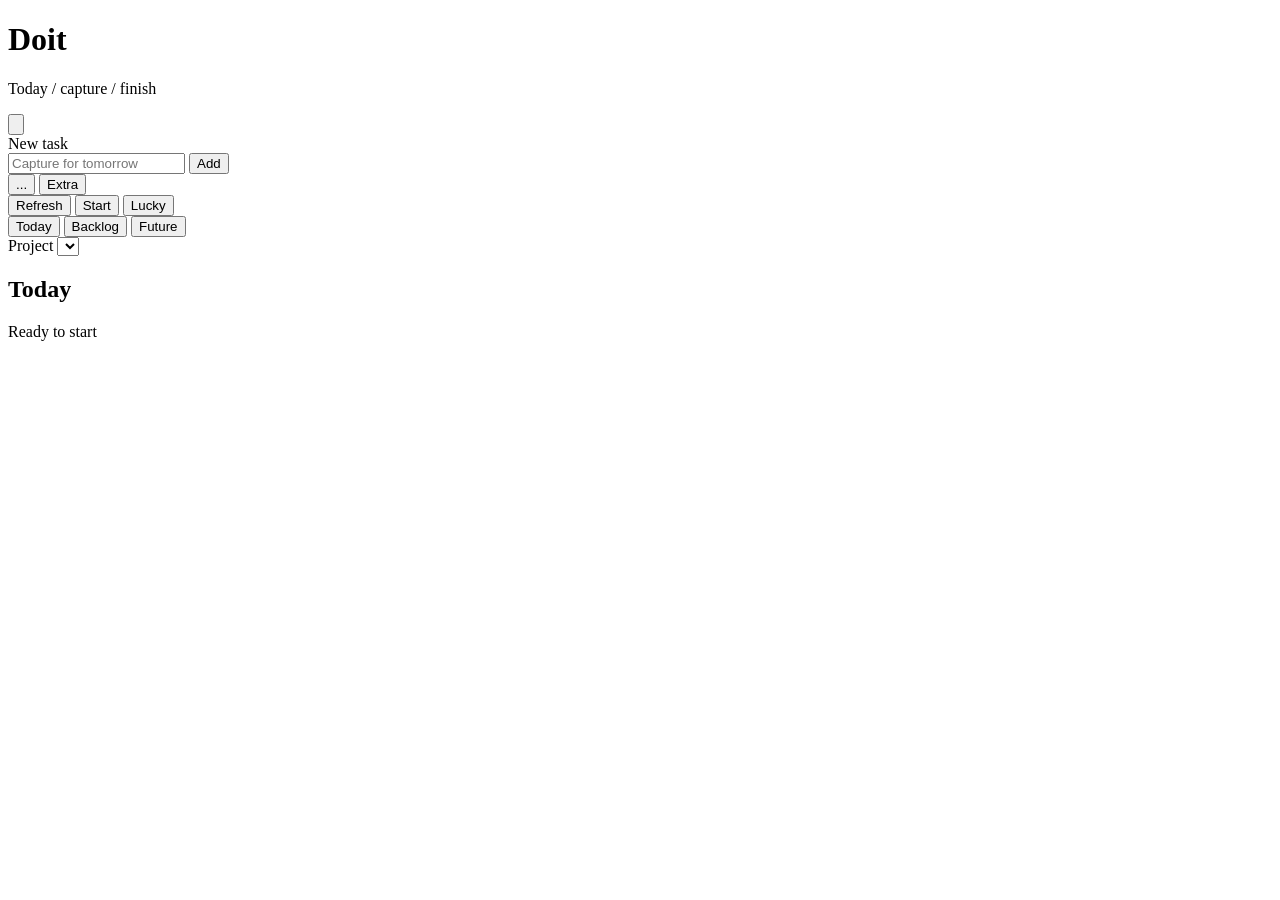
==== public/index.html @ cbba3a6c "fix: show extra tasks inline - Remove the side list and mark inline extra tasks with a trailing aste" ====
<!doctype html>
<html lang="en">
  <head>
    <meta charset="utf-8">
    <meta name="viewport" content="width=device-width, initial-scale=1">
    <title>Doit</title>
    <link rel="icon" href="/favicon.ico?v=20260628-stationery" sizes="any">
    <link rel="icon" type="image/png" href="/favicon.png?v=20260628-stationery">
    <link rel="apple-touch-icon" href="/icon-192.png?v=20260628-stationery">
    <script>
      try {
        const colorscheme = localStorage.getItem("doit.colorscheme.v1");
        if (["everforest", "gruvbox", "rose-pine"].includes(colorscheme)) {
          document.documentElement.classList.add(`colorscheme-${colorscheme}`);
        }
      } catch {}
    </script>
    <link rel="stylesheet" href="/style.css?v=20260630-extra-star-after">
  </head>
  <body>
    <main class="shell">
      <header class="hero">
        <div class="brand">
          <h1>Doit</h1>
          <p class="eyebrow">Today / capture / finish</p>
        </div>
        <div class="settings">
          <button id="settings-toggle" class="icon-button" type="button" aria-label="Open settings" aria-controls="settings-menu" aria-expanded="false">
            <svg viewBox="0 0 24 24" aria-hidden="true">
              <path d="M12 8.5a3.5 3.5 0 1 0 0 7 3.5 3.5 0 0 0 0-7Z"></path>
              <path d="M19.4 15a8.4 8.4 0 0 0 .1-1 8.4 8.4 0 0 0-.1-1l2-1.5-2-3.4-2.4 1a8.2 8.2 0 0 0-1.7-1L15 5.5h-4l-.3 2.6a8.2 8.2 0 0 0-1.7 1l-2.4-1-2 3.4 2 1.5a8.4 8.4 0 0 0-.1 1 8.4 8.4 0 0 0 .1 1l-2 1.5 2 3.4 2.4-1a8.2 8.2 0 0 0 1.7 1l.3 2.6h4l.3-2.6a8.2 8.2 0 0 0 1.7-1l2.4 1 2-3.4-2-1.5Z"></path>
            </svg>
          </button>
          <div id="settings-menu" class="settings-menu" hidden>
            <button id="declare-backlog" class="settings-action" type="button">Declare backlog</button>
            <button id="reset-cache" class="settings-action" type="button">Reset cache</button>
            <p>Colourscheme</p>
            <label><input type="radio" name="colorscheme" value="default"> Default</label>
            <label><input type="radio" name="colorscheme" value="everforest"> Everforest</label>
            <label><input type="radio" name="colorscheme" value="gruvbox"> Gruvbox</label>
            <label><input type="radio" name="colorscheme" value="rose-pine"> Rose Pine</label>
          </div>
        </div>
      </header>

      <form id="task-form" class="add-form">
        <label for="description">New task</label>
        <div class="add-row">
          <input id="description" name="description" maxlength="500" autocomplete="off" placeholder="Capture for tomorrow">
          <button id="submit" type="submit">Add</button>
        </div>
        <div class="command-strip">
          <button id="extra-fields-toggle" class="command-button" type="button" aria-controls="extra-fields" aria-expanded="false">...</button>
          <button id="extra-toggle" class="command-button" type="button" aria-pressed="false">Extra</button>
        </div>
        <div id="extra-fields" class="extra-fields" hidden>
          <label class="extra-field" for="uri-field">
            URI
            <input id="uri-field" class="extra-input" name="uri" inputmode="url" autocomplete="off" placeholder="https://example.com">
          </label>
          <label class="extra-field" for="project-field">
            Project
            <input id="project-field" class="extra-input" name="project" autocomplete="off" placeholder="Inbox">
          </label>
          <fieldset class="extra-field wait-field">
            <legend>Wait</legend>
            <input id="wait-field" class="extra-input" name="wait" type="date">
          </fieldset>
        </div>
      </form>

      <section class="toolbar">
        <button id="refresh" type="button">Refresh</button>
        <button id="session" type="button">Start</button>
        <button id="lucky" type="button">Lucky</button>
        <p id="status" hidden></p>
      </section>

      <nav class="mode-switch" aria-label="Task lists">
        <button id="mode-today" class="active" type="button" aria-pressed="true">Today</button>
        <button id="mode-backlog" type="button" aria-pressed="false">Backlog</button>
        <button id="mode-future" type="button" aria-pressed="false">Future</button>
      </nav>

      <label class="project-filter" for="project-filter">
        <span>Project</span>
        <select id="project-filter" name="project-filter"></select>
      </label>

      <div id="today-panel" class="workdeck">
        <div class="today-column">
          <section class="list-header">
            <h2>Today</h2>
            <p id="list-caption">Ready to start</p>
          </section>
          <ul id="tasks" class="tasks"></ul>
        </div>
      </div>

      <section id="backlog-panel" class="backlog-panel" hidden>
        <section class="list-header">
          <h2>Backlog</h2>
          <p id="backlog-status">0 backlog</p>
        </section>
        <ul id="backlog-tasks" class="tasks backlog-tasks"></ul>
      </section>

      <section id="future-panel" class="future-panel" hidden>
        <section class="list-header tomorrow-header">
          <h2>Future tasks</h2>
          <p id="tomorrow-status">0 future</p>
        </section>
        <ul id="tomorrow-tasks" class="tasks tomorrow-tasks"></ul>
        <section class="waiting-section" aria-labelledby="waiting-heading">
          <section class="list-header waiting-header">
            <h2 id="waiting-heading">Waiting</h2>
            <p id="waiting-status">0 waiting</p>
          </section>
          <ul id="waiting-tasks" class="tasks waiting-tasks"></ul>
        </section>
      </section>
    </main>

    <script src="/app.js?v=20260630-today-extras"></script>
  </body>
</html>
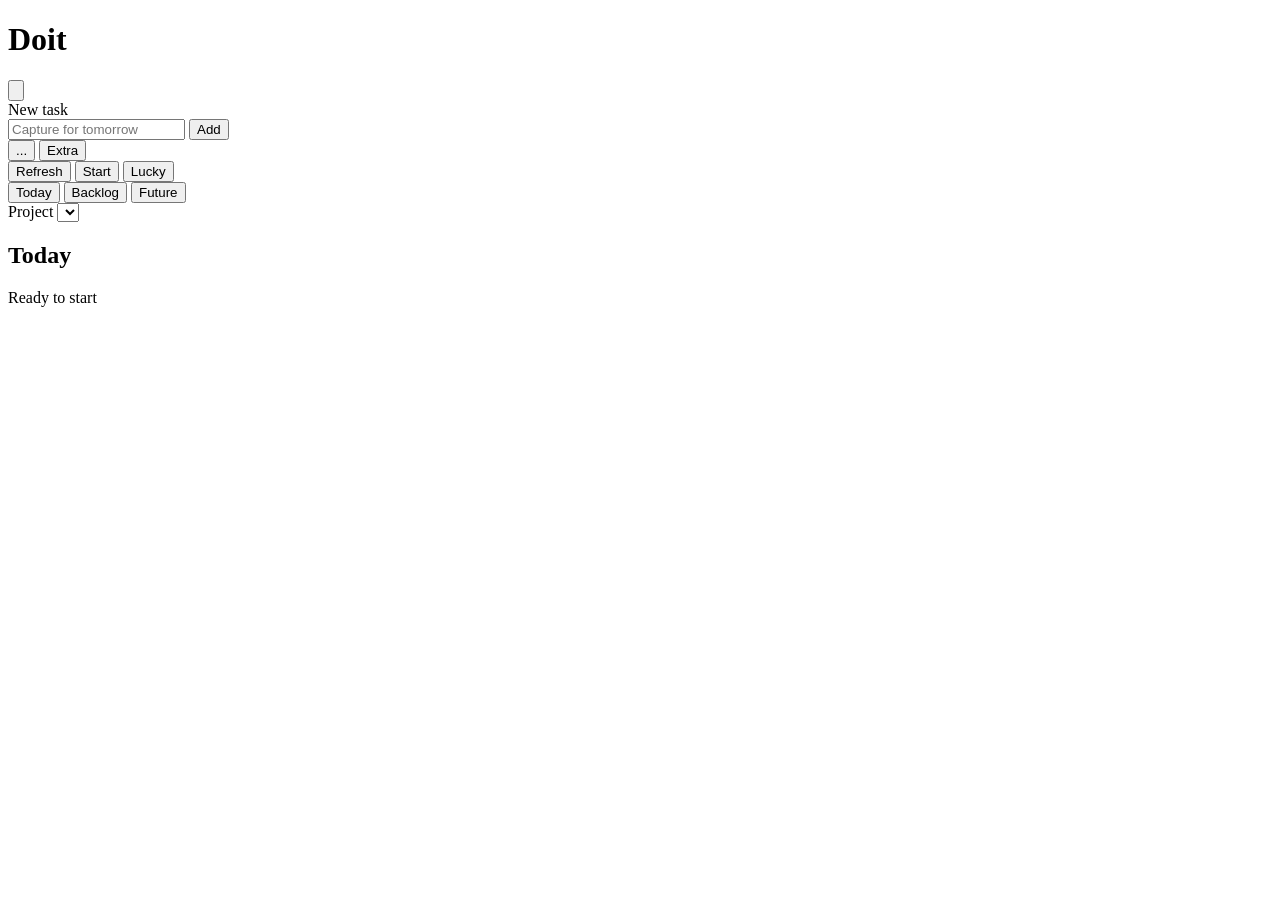
==== commit 9a47609c: "fix: tighten header spacing - remove the logo eyebrow text and reduce top spacing above task capture" ====
--- a/public/index.html
+++ b/public/index.html
@@ -10,19 +10,18 @@
     <script>
       try {
         const colorscheme = localStorage.getItem("doit.colorscheme.v1");
-        if (["everforest", "gruvbox", "rose-pine"].includes(colorscheme)) {
-          document.documentElement.classList.add(`colorscheme-${colorscheme}`);
+        if (["dark", "everforest", "gruvbox", "rose-pine"].includes(colorscheme)) {
+          document.documentElement.classList.add("colorscheme-dark");
         }
       } catch {}
     </script>
-    <link rel="stylesheet" href="/style.css?v=20260630-extra-star-after">
+    <link rel="stylesheet" href="/style.css?v=20260701-tight-header">
   </head>
   <body>
     <main class="shell">
       <header class="hero">
         <div class="brand">
           <h1>Doit</h1>
-          <p class="eyebrow">Today / capture / finish</p>
         </div>
         <div class="settings">
           <button id="settings-toggle" class="icon-button" type="button" aria-label="Open settings" aria-controls="settings-menu" aria-expanded="false">
@@ -34,11 +33,9 @@
           <div id="settings-menu" class="settings-menu" hidden>
             <button id="declare-backlog" class="settings-action" type="button">Declare backlog</button>
             <button id="reset-cache" class="settings-action" type="button">Reset cache</button>
-            <p>Colourscheme</p>
-            <label><input type="radio" name="colorscheme" value="default"> Default</label>
-            <label><input type="radio" name="colorscheme" value="everforest"> Everforest</label>
-            <label><input type="radio" name="colorscheme" value="gruvbox"> Gruvbox</label>
-            <label><input type="radio" name="colorscheme" value="rose-pine"> Rose Pine</label>
+            <p>Theme</p>
+            <label><input type="radio" name="colorscheme" value="default"> Light</label>
+            <label><input type="radio" name="colorscheme" value="dark"> Dark</label>
           </div>
         </div>
       </header>
@@ -121,6 +118,6 @@
       </section>
     </main>
 
-    <script src="/app.js?v=20260630-today-extras"></script>
+    <script src="/app.js?v=20260630-dark-theme"></script>
   </body>
 </html>
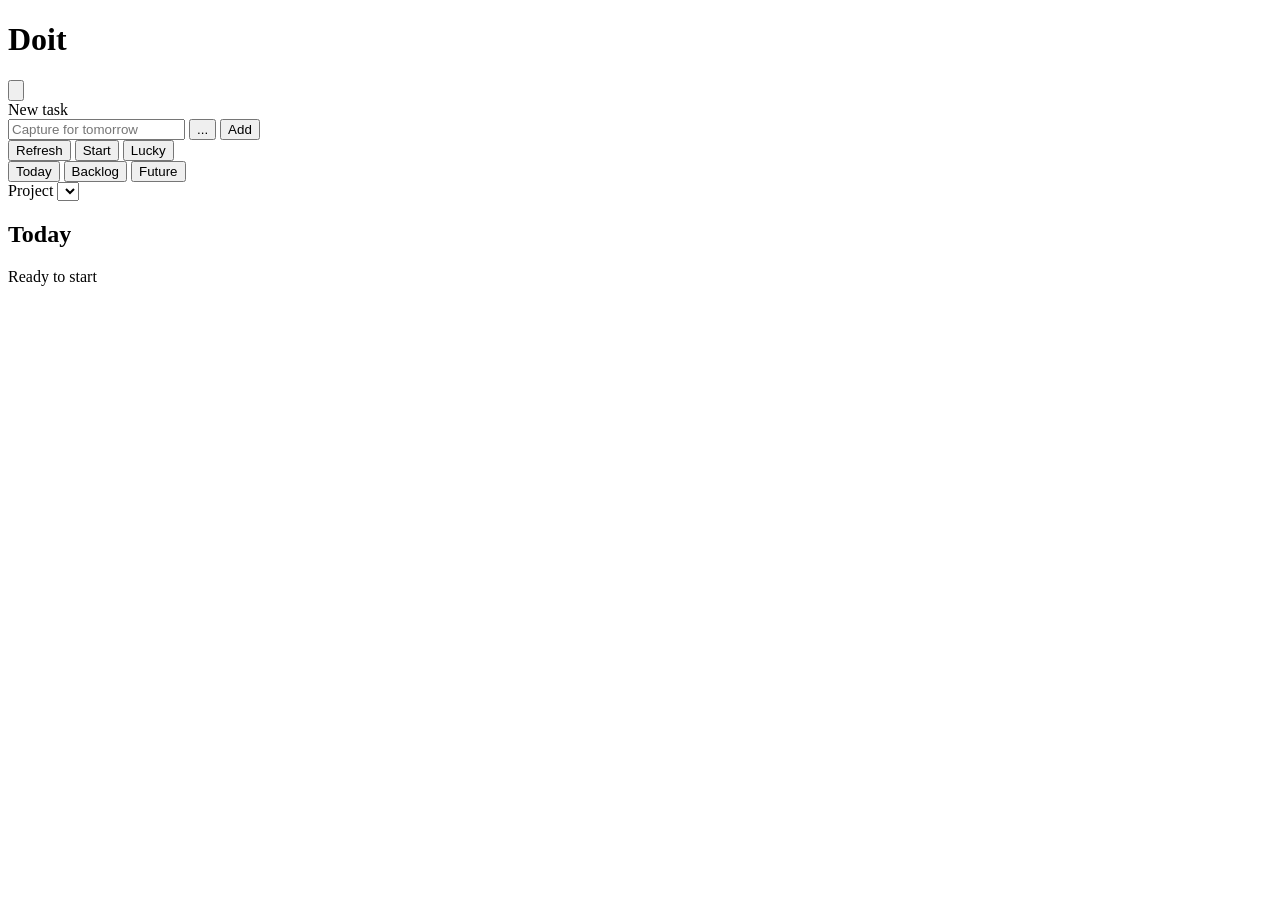
==== commit 7b811d80: "feat: refine extra task controls - Move advanced task fields behind a compact overflow panel" ====
--- a/public/index.html
+++ b/public/index.html
@@ -15,7 +15,7 @@
         }
       } catch {}
     </script>
-    <link rel="stylesheet" href="/style.css?v=20260701-tight-header">
+    <link rel="stylesheet" href="/style.css?v=20260701-extra-panel">
   </head>
   <body>
     <main class="shell">
@@ -26,8 +26,8 @@
         <div class="settings">
           <button id="settings-toggle" class="icon-button" type="button" aria-label="Open settings" aria-controls="settings-menu" aria-expanded="false">
             <svg viewBox="0 0 24 24" aria-hidden="true">
-              <path d="M12 8.5a3.5 3.5 0 1 0 0 7 3.5 3.5 0 0 0 0-7Z"></path>
-              <path d="M19.4 15a8.4 8.4 0 0 0 .1-1 8.4 8.4 0 0 0-.1-1l2-1.5-2-3.4-2.4 1a8.2 8.2 0 0 0-1.7-1L15 5.5h-4l-.3 2.6a8.2 8.2 0 0 0-1.7 1l-2.4-1-2 3.4 2 1.5a8.4 8.4 0 0 0-.1 1 8.4 8.4 0 0 0 .1 1l-2 1.5 2 3.4 2.4-1a8.2 8.2 0 0 0 1.7 1l.3 2.6h4l.3-2.6a8.2 8.2 0 0 0 1.7-1l2.4 1 2-3.4-2-1.5Z"></path>
+              <path d="M9.67 4.14a2.34 2.34 0 0 1 4.66 0 2.34 2.34 0 0 0 3.32 1.91 2.34 2.34 0 0 1 2.33 4.03 2.34 2.34 0 0 0 0 3.84 2.34 2.34 0 0 1-2.33 4.03 2.34 2.34 0 0 0-3.32 1.91 2.34 2.34 0 0 1-4.66 0 2.34 2.34 0 0 0-3.32-1.91 2.34 2.34 0 0 1-2.33-4.03 2.34 2.34 0 0 0 0-3.84 2.34 2.34 0 0 1 2.33-4.03 2.34 2.34 0 0 0 3.32-1.91"></path>
+              <circle cx="12" cy="12" r="3"></circle>
             </svg>
           </button>
           <div id="settings-menu" class="settings-menu" hidden>
@@ -41,27 +41,25 @@
       </header>
 
       <form id="task-form" class="add-form">
-        <label for="description">New task</label>
+        <label class="visually-hidden" for="description">New task</label>
         <div class="add-row">
           <input id="description" name="description" maxlength="500" autocomplete="off" placeholder="Capture for tomorrow">
+          <button id="extra-fields-toggle" class="command-button" type="button" aria-controls="extra-fields" aria-expanded="false">...</button>
           <button id="submit" type="submit">Add</button>
         </div>
-        <div class="command-strip">
-          <button id="extra-fields-toggle" class="command-button" type="button" aria-controls="extra-fields" aria-expanded="false">...</button>
-          <button id="extra-toggle" class="command-button" type="button" aria-pressed="false">Extra</button>
-        </div>
         <div id="extra-fields" class="extra-fields" hidden>
+          <label class="extra-field" for="project-field">
+            Project
+            <input id="project-field" class="extra-input" name="project" autocomplete="off" placeholder="Inbox">
+          </label>
           <label class="extra-field" for="uri-field">
             URI
             <input id="uri-field" class="extra-input" name="uri" inputmode="url" autocomplete="off" placeholder="https://example.com">
           </label>
-          <label class="extra-field" for="project-field">
-            Project
-            <input id="project-field" class="extra-input" name="project" autocomplete="off" placeholder="Inbox">
-          </label>
           <fieldset class="extra-field wait-field">
             <legend>Wait</legend>
             <input id="wait-field" class="extra-input" name="wait" type="date">
+            <button id="extra-toggle" class="command-button" type="button" aria-pressed="false">Extra</button>
           </fieldset>
         </div>
       </form>
@@ -118,6 +116,6 @@
       </section>
     </main>
 
-    <script src="/app.js?v=20260630-dark-theme"></script>
+    <script src="/app.js?v=20260701-extra-panel"></script>
   </body>
 </html>
